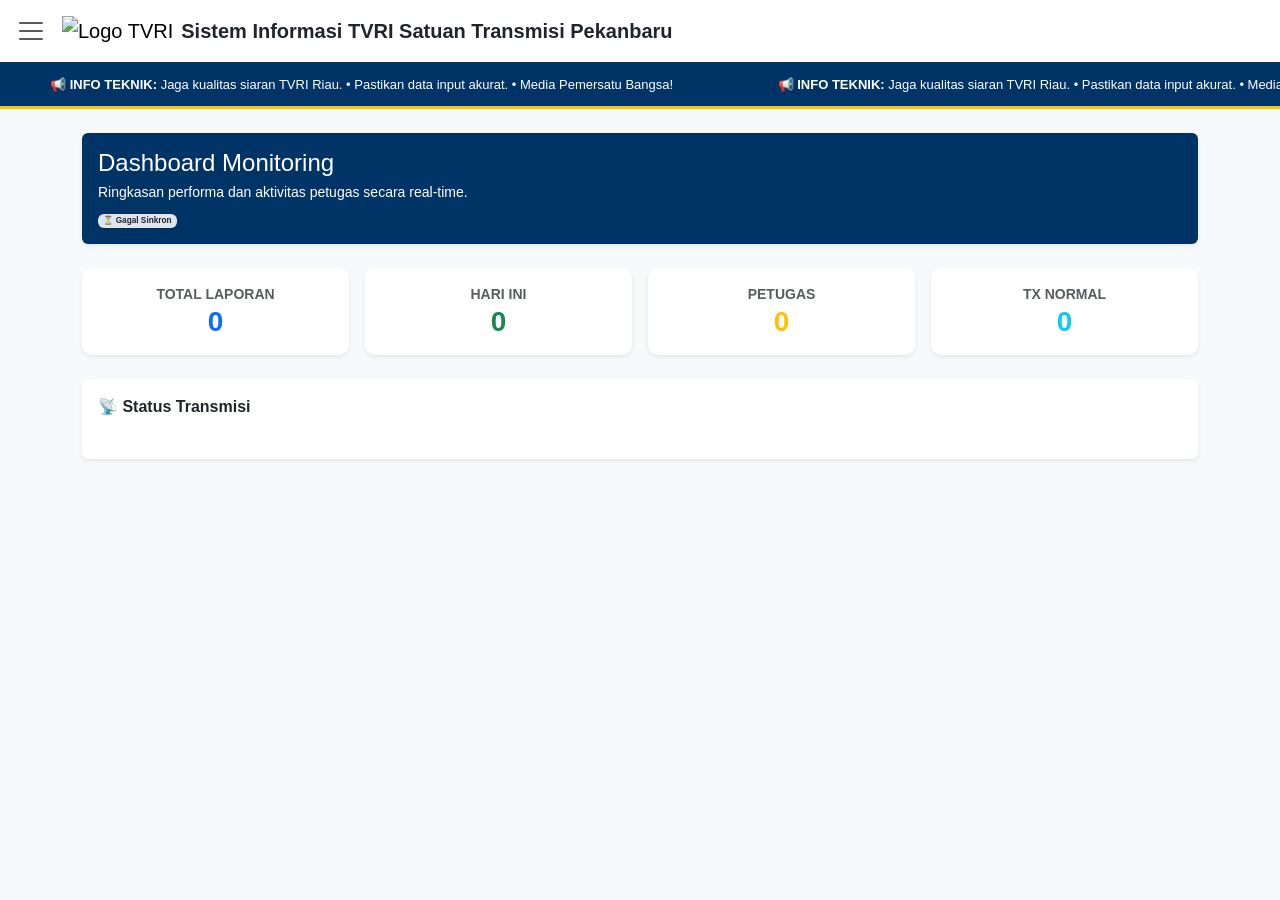
==== index.html @ 0a1f5eb7 "Ikan lele" ====
<!DOCTYPE html>
<html lang="id">
<head>
  <meta charset="UTF-8">
  <meta name="viewport" content="width=device-width, initial-scale=1.0">
  <title>Dashboard - TVRI Riau</title>
  <link href="https://cdn.jsdelivr.net/npm/bootstrap@5.3.0/dist/css/bootstrap.min.css" rel="stylesheet">
  <link rel="stylesheet" href="assets/style.css">
</head>
<body class="bg-light">

  <nav class="navbar navbar-light bg-white shadow-sm sticky-top">
    <div class="container-fluid justify-content-start p-2 px-3">
      <button class="navbar-toggler border-0 p-0 me-3" type="button" data-bs-toggle="offcanvas" data-bs-target="#menuSidebar">
        <span class="navbar-toggler-icon"></span>
      </button>
      <div class="navbar-brand d-flex align-items-center m-0 p-0">
        <img src="https://upload.wikimedia.org/wikipedia/commons/e/e0/TVRI_Riau.svg" alt="Logo TVRI" style="height: 30px;" class="me-2">
        <span class="mb-0 h5 fw-bold text-dark text-wrap">Sistem Informasi TVRI Satuan Transmisi Pekanbaru</span>
      </div>
    </div>
  </nav>

  <div class="ticker-wrapper">
    <div class="ticker-scroll">
      <span class="ticker-item">📢 <strong>INFO TEKNIK:</strong> Jaga kualitas siaran TVRI Riau. • Pastikan data input akurat. • Media Pemersatu Bangsa!</span>
      <span class="ticker-item">📢 <strong>INFO TEKNIK:</strong> Jaga kualitas siaran TVRI Riau. • Pastikan data input akurat. • Media Pemersatu Bangsa!</span>
    </div>
  </div>

  <div id="sidebar-container"></div>

  <div class="modal fade" id="loginModal" tabindex="-1" aria-hidden="true">
  <div class="modal-dialog modal-dialog-centered">
    <div class="modal-content border-0 shadow">
      <div class="modal-header text-white" style="background-color: #003366;">
        <h5 class="modal-title">🔐 Login Admin</h5>
        <button type="button" class="btn-close btn-close-white" data-bs-dismiss="modal"></button>
      </div>
      <div class="modal-body p-4">
        <input type="text" id="inputUser" class="form-control mb-2" placeholder="Username">
        <input type="password" id="inputPass" class="form-control mb-3" placeholder="Password">
        <button onclick="prosesLogin()" class="btn btn-primary w-100">MASUK</button>
      </div>
    </div>
  </div>
</div>

  <div class="container mt-4">
    <div class="card shadow-sm mb-4 border-0">
      <div class="card-body text-white rounded" style="background-color: #003366;">
        <h4 class="mb-1">Dashboard Monitoring</h4>
        <p class="mb-0 small">Ringkasan performa dan aktivitas petugas secara real-time.</p>
        <div class="mt-2" style="font-size: 11px; opacity: 0.9;">
          <span class="badge bg-light text-dark shadow-sm">
            <span id="updateIcon">🔄</span> <span id="lastUpdated">Menghubungkan...</span>
          </span>
        </div>
      </div>
    </div>

    <div class="row g-3 mb-4">
      <div class="col-6 col-md-3">
        <div class="card border-0 shadow-sm p-3 text-center stat-card h-100">
          <small class="text-muted fw-bold">TOTAL LAPORAN</small>
          <h3 class="fw-bold mb-0 text-primary" id="statTotalLaporan">0</h3>
        </div>
      </div>
      <div class="col-6 col-md-3">
        <div class="card border-0 shadow-sm p-3 text-center stat-card h-100" style="border-left-color: #28a745;">
          <small class="text-muted fw-bold">HARI INI</small>
          <h3 class="fw-bold mb-0 text-success" id="statHariIni">0</h3>
        </div>
      </div>
      <div class="col-6 col-md-3">
        <div class="card border-0 shadow-sm p-3 text-center stat-card h-100" style="border-left-color: #ffc107;">
          <small class="text-muted fw-bold">PETUGAS</small>
          <h3 class="fw-bold mb-0 text-warning" id="statTotalPersonel">0</h3>
        </div>
      </div>
      <div class="col-6 col-md-3">
        <div class="card border-0 shadow-sm p-3 text-center stat-card h-100" style="border-left-color: #17a2b8;">
          <small class="text-muted fw-bold">TX NORMAL</small>
          <h3 class="fw-bold mb-0 text-info" id="statEviden">0</h3>
        </div>
      </div>
    </div>

    <div class="fade-container">
      <div id="itemStatus" class="fade-item active">
        <div class="card border-0 shadow-sm mb-4">
          <div class="card-header bg-white fw-bold border-0 pt-3">📡 Status Transmisi</div>
          <div class="card-body">
            <div class="row g-2" id="gridStatusTx"></div>
          </div>
        </div>
      </div>

      <div id="itemRecent" class="fade-item">
        <div class="card border-0 shadow-sm mb-4">
          <div class="card-header bg-white fw-bold border-0 pt-3">🚀 5 Kegiatan Terbaru</div>
          <div class="card-body p-0">
            <ul class="list-group list-group-flush" id="listRecentActivity"></ul>
          </div>
        </div>
      </div>
    </div>
  </div>

  <script src="https://cdn.jsdelivr.net/npm/bootstrap@5.3.0/dist/js/bootstrap.bundle.min.js"></script>
  <script src="assets/script.js"></script>
</body>
</html>
---- assets/style.css ----
/* --- KONSTRUKSI DASAR & WARNA --- */
:root {
  --tvri-blue: #003366;
  --tvri-yellow: #ffc107;
  --sidebar-dark: #0f172a;
  --sidebar-light: #1e293b;
  --text-muted: #94a3b8;
}

body {
  font-family: 'Segoe UI', Tahoma, Geneva, Verdana, sans-serif;
  background-color: #f8f9fa;
}

/* --- SIDEBAR MENU MODERN --- */
#menuSidebar {
  background: linear-gradient(180deg, var(--sidebar-light) 0%, var(--sidebar-dark) 100%);
  width: 260px;
  box-shadow: 4px 0 15px rgba(0,0,0,0.5);
}

.offcanvas-header {
  border-bottom: 1px solid rgba(255, 255, 255, 0.08);
  padding: 20px 25px;
}

.offcanvas-title {
  font-weight: 700;
  letter-spacing: 0.5px;
  color: #ffffff;
}

.menu-modern {
  background: transparent !important;
  color: var(--text-muted) !important;
  border: none !important;
  padding: 12px 18px;
  margin: 4px 15px;
  border-radius: 10px;
  font-weight: 500;
  font-size: 14px;
  display: flex;
  align-items: center;
  gap: 12px;
  text-decoration: none;
  transition: all 0.3s ease;
  cursor: pointer;
}

.menu-modern:hover, .menu-modern.active {
  background: rgba(255, 255, 255, 0.1) !important;
  color: #ffffff !important;
  transform: translateX(8px);
}

.menu-icon {
  font-size: 1.2rem;
}

/* --- TICKER INFO (TEXT BERJALAN) --- */
.ticker-wrapper {
  width: 100%;
  background: var(--tvri-blue);
  color: white;
  overflow: hidden;
  white-space: nowrap;
  padding: 10px 0;
  border-bottom: 3px solid var(--tvri-yellow);
  position: sticky;
  top: 56px;
  z-index: 1020;
}

.ticker-scroll {
  display: inline-block;
  white-space: nowrap;
  animation: ticker-move 40s linear infinite;
}

.ticker-item {
  display: inline-block;
  padding: 0 50px;
  font-size: 13px;
}

@keyframes ticker-move {
  0% { transform: translateX(0); }
  100% { transform: translateX(-50%); }
}

/* --- KARTU STATISTIK & STATUS --- */
.stat-card {
  border-left: 5px solid var(--tvri-blue);
  border-radius: 10px;
  transition: 0.3s;
}

.stat-card:hover {
  transform: translateY(-5px);
  box-shadow: 0 10px 20px rgba(0,0,0,0.1) !important;
}

.site-card {
  border-radius: 12px;
  background: white;
  border: 1px solid #eef0f2;
  transition: 0.3s;
}

.status-badge-on { background-color: #28a745; color: white; }
.status-badge-off { background-color: #dc3545; color: white; }
.status-badge-warn { background-color: var(--tvri-yellow); color: black; }

/* --- TABEL LOG (7 KOLOM) --- */
.table-responsive {
  border-radius: 12px;
  overflow: hidden;
}

.table thead {
  background-color: #f1f5f9;
  text-transform: uppercase;
  font-size: 11px;
  letter-spacing: 0.5px;
}

.btn-eviden {
  font-size: 10px;
  padding: 2px 6px;
  margin: 1px;
  font-weight: bold;
}

/* --- ANIMASI FADE (DASHBOARD) --- */
.fade-container {
  position: relative;
  min-height: 250px;
}

.fade-item {
  position: absolute;
  width: 100%;
  opacity: 0;
  visibility: hidden;
  transition: opacity 0.8s ease-in-out, visibility 0.8s;
}

.fade-item.active {
  opacity: 1;
  visibility: visible;
  position: relative;
}

/* --- RESPONSIVE MOBILE --- */
@media (max-width: 768px) {
  .navbar-brand span {
    font-size: 14px;
  }
  .ticker-item {
    font-size: 11px;
    padding: 0 20px;
  }
}

/* Styling Modal */
.modal-content {
    border-radius: 15px;
}
.modal-header {
    border-radius: 15px 15px 0 0;
}
.form-control:focus {
    border-color: #003366;
    box-shadow: 0 0 0 0.25rem rgba(0, 51, 102, 0.25);
}

/* Warna khusus untuk menu yang aktif */
.menu-modern.active {
    background: rgba(255, 193, 7, 0.2) !important; /* Kuning TVRI */
    border-left: 4px solid #ffc107 !important;
}
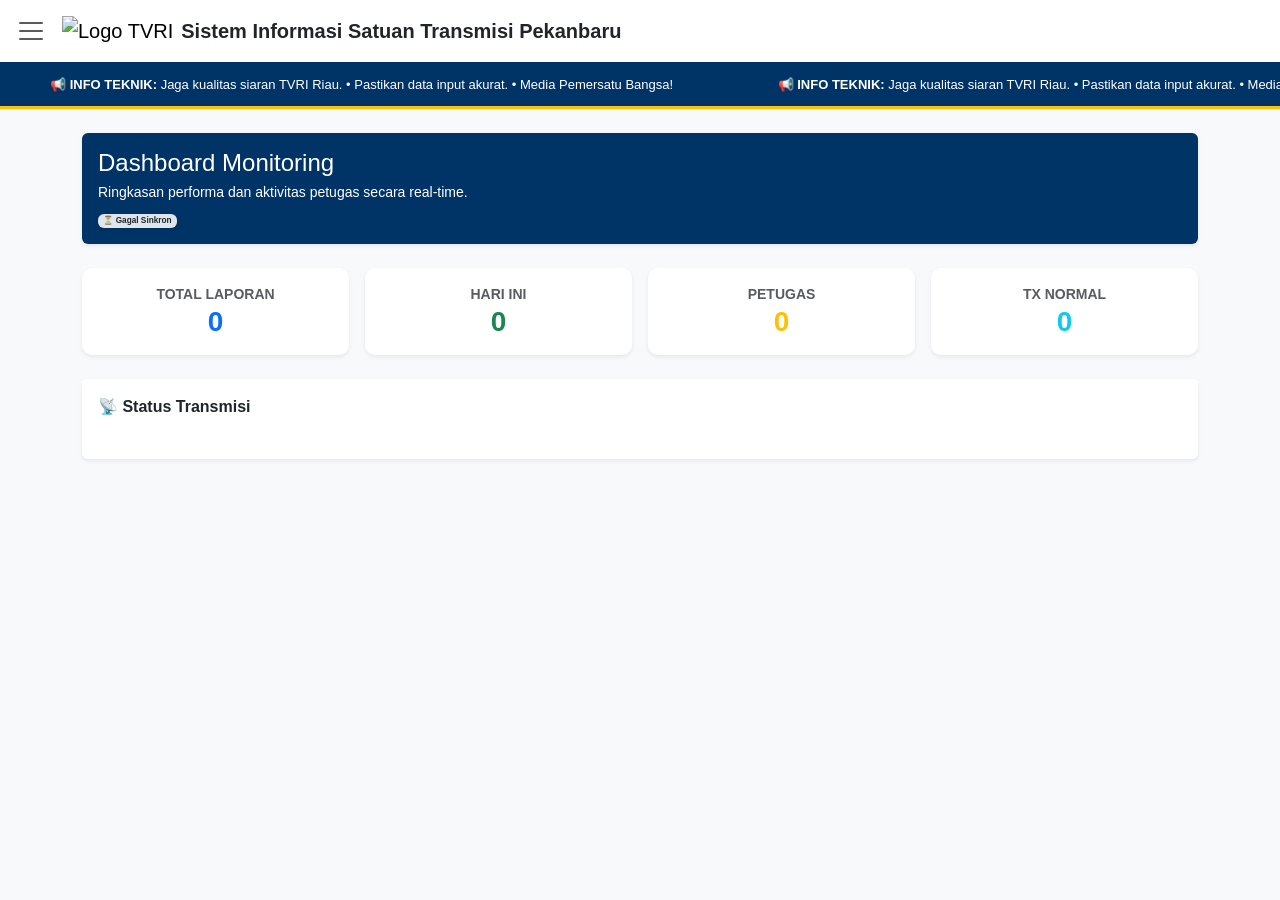
==== commit b798518a: "1" ====
--- a/index.html
+++ b/index.html
@@ -16,7 +16,7 @@
       </button>
       <div class="navbar-brand d-flex align-items-center m-0 p-0">
         <img src="https://upload.wikimedia.org/wikipedia/commons/e/e0/TVRI_Riau.svg" alt="Logo TVRI" style="height: 30px;" class="me-2">
-        <span class="mb-0 h5 fw-bold text-dark text-wrap">Sistem Informasi TVRI Satuan Transmisi Pekanbaru</span>
+        <span class="mb-0 h5 fw-bold text-dark text-wrap">Sistem Informasi Satuan Transmisi Pekanbaru</span>
       </div>
     </div>
   </nav>
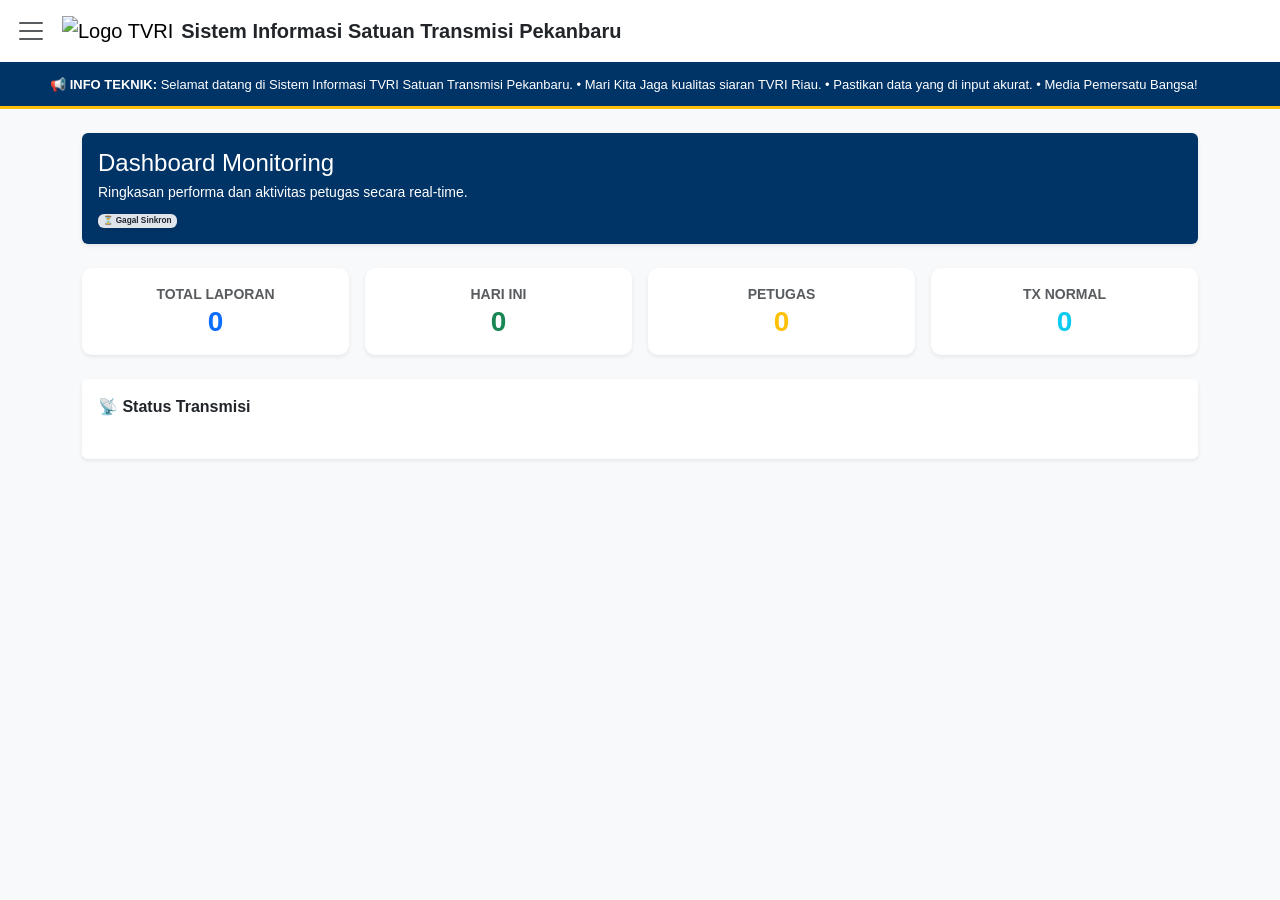
==== commit 6b6a4a55: "Modif Running Text" ====
--- a/index.html
+++ b/index.html
@@ -23,8 +23,8 @@
 
   <div class="ticker-wrapper">
     <div class="ticker-scroll">
-      <span class="ticker-item">📢 <strong>INFO TEKNIK:</strong> Jaga kualitas siaran TVRI Riau. • Pastikan data input akurat. • Media Pemersatu Bangsa!</span>
-      <span class="ticker-item">📢 <strong>INFO TEKNIK:</strong> Jaga kualitas siaran TVRI Riau. • Pastikan data input akurat. • Media Pemersatu Bangsa!</span>
+      <span class="ticker-item">📢 <strong>INFO TEKNIK:</strong> Selamat datang di Sistem Informasi TVRI Satuan Transmisi Pekanbaru. • Mari Kita Jaga kualitas siaran TVRI Riau. • Pastikan data yang di input akurat. • Media Pemersatu Bangsa!</span>
+      <span class="ticker-item">📢 <strong>INFO TEKNIK:</strong> Selamat datang di Sistem Informasi TVRI Satuan Transmisi Pekanbaru. • Mari Kita Jaga kualitas siaran TVRI Riau. • Pastikan data yang di input akurat. • Media Pemersatu Bangsa!</span>
     </div>
   </div>
 
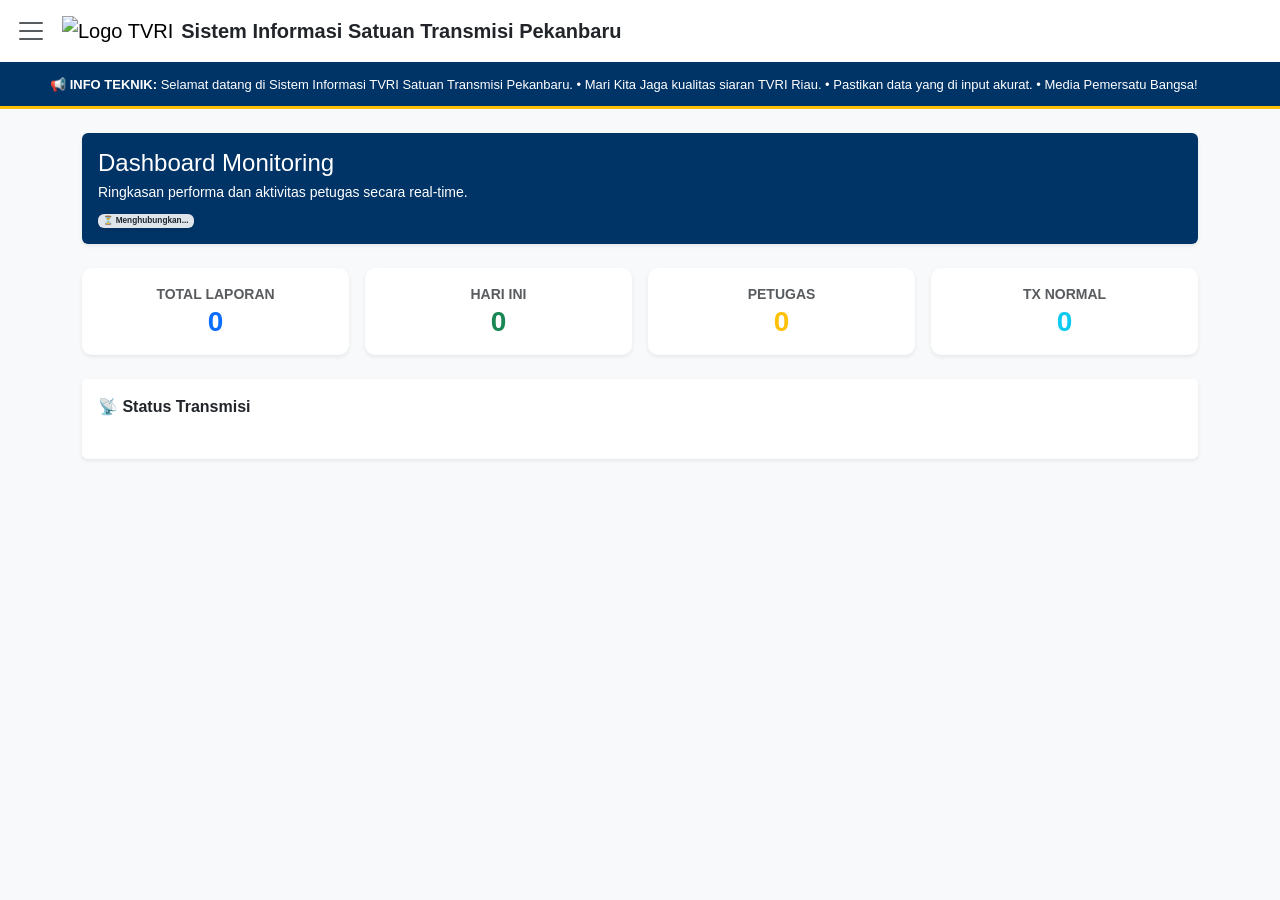
==== commit b63be41a: "Update Baru" ====
--- a/index.html
+++ b/index.html
@@ -29,22 +29,6 @@
   </div>
 
   <div id="sidebar-container"></div>
-
-  <div class="modal fade" id="loginModal" tabindex="-1" aria-hidden="true">
-  <div class="modal-dialog modal-dialog-centered">
-    <div class="modal-content border-0 shadow">
-      <div class="modal-header text-white" style="background-color: #003366;">
-        <h5 class="modal-title">🔐 Login Admin</h5>
-        <button type="button" class="btn-close btn-close-white" data-bs-dismiss="modal"></button>
-      </div>
-      <div class="modal-body p-4">
-        <input type="text" id="inputUser" class="form-control mb-2" placeholder="Username">
-        <input type="password" id="inputPass" class="form-control mb-3" placeholder="Password">
-        <button onclick="prosesLogin()" class="btn btn-primary w-100">MASUK</button>
-      </div>
-    </div>
-  </div>
-</div>
 
   <div class="container mt-4">
     <div class="card shadow-sm mb-4 border-0">
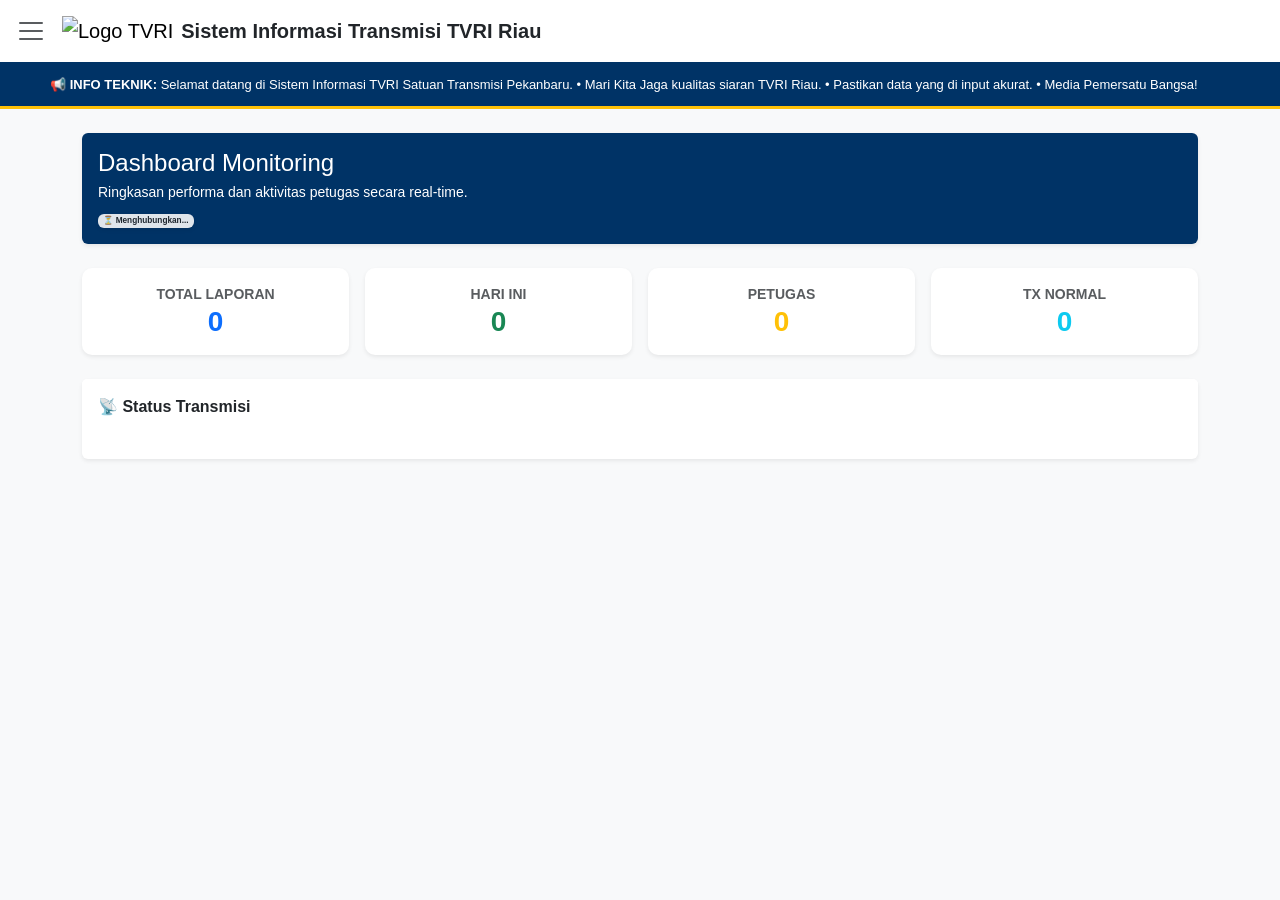
==== commit 24355b2e: "Update Baru 2" ====
--- a/index.html
+++ b/index.html
@@ -16,7 +16,7 @@
       </button>
       <div class="navbar-brand d-flex align-items-center m-0 p-0">
         <img src="https://upload.wikimedia.org/wikipedia/commons/e/e0/TVRI_Riau.svg" alt="Logo TVRI" style="height: 30px;" class="me-2">
-        <span class="mb-0 h5 fw-bold text-dark text-wrap">Sistem Informasi Satuan Transmisi Pekanbaru</span>
+        <span class="mb-0 h5 fw-bold text-dark text-wrap">Sistem Informasi Transmisi TVRI Riau</span>
       </div>
     </div>
   </nav>
--- a/assets/style.css
+++ b/assets/style.css
@@ -178,4 +178,15 @@
 .menu-modern.active {
     background: rgba(255, 193, 7, 0.2) !important; /* Kuning TVRI */
     border-left: 4px solid #ffc107 !important;
+}
+
+.nav-tabs .nav-link {
+    color: #6c757d;
+    transition: 0.3s;
+}
+
+.nav-tabs .nav-link.active {
+    color: #d9534f !important; /* Warna merah khas downtime */
+    background-color: transparent !important;
+    border-bottom: 3px solid #d9534f !important;
 }
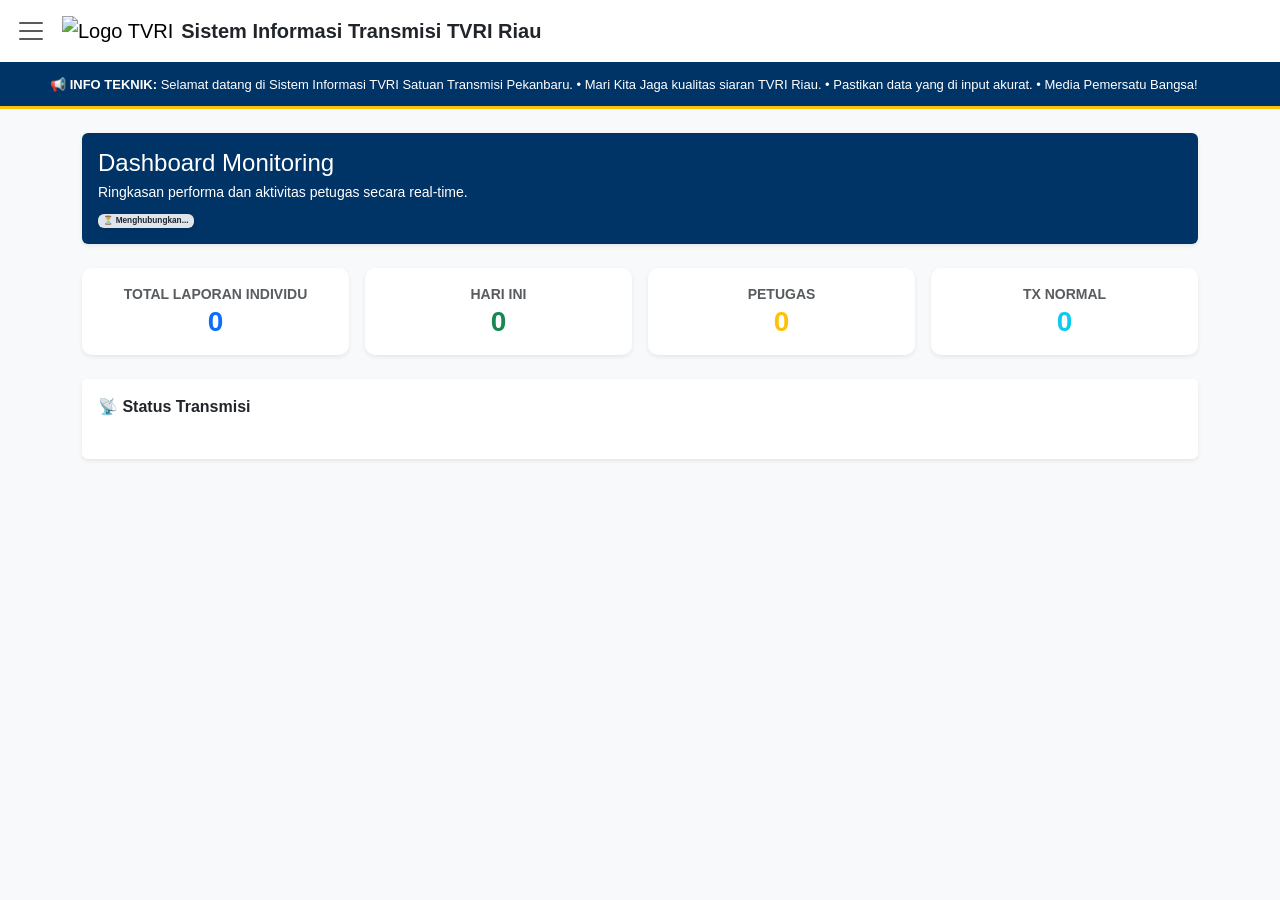
==== commit 367087a8: "Update v1.5" ====
--- a/index.html
+++ b/index.html
@@ -46,7 +46,7 @@
     <div class="row g-3 mb-4">
       <div class="col-6 col-md-3">
         <div class="card border-0 shadow-sm p-3 text-center stat-card h-100">
-          <small class="text-muted fw-bold">TOTAL LAPORAN</small>
+          <small class="text-muted fw-bold">TOTAL LAPORAN INDIVIDU</small>
           <h3 class="fw-bold mb-0 text-primary" id="statTotalLaporan">0</h3>
         </div>
       </div>
@@ -71,25 +71,36 @@
     </div>
 
     <div class="fade-container">
-      <div id="itemStatus" class="fade-item active">
-        <div class="card border-0 shadow-sm mb-4">
-          <div class="card-header bg-white fw-bold border-0 pt-3">📡 Status Transmisi</div>
-          <div class="card-body">
-            <div class="row g-2" id="gridStatusTx"></div>
-          </div>
-        </div>
-      </div>
-
-      <div id="itemRecent" class="fade-item">
-        <div class="card border-0 shadow-sm mb-4">
-          <div class="card-header bg-white fw-bold border-0 pt-3">🚀 5 Kegiatan Terbaru</div>
-          <div class="card-body p-0">
-            <ul class="list-group list-group-flush" id="listRecentActivity"></ul>
-          </div>
-        </div>
+  <div id="itemStatus" class="fade-item active">
+    <div class="card border-0 shadow-sm mb-4">
+      <div class="card-header bg-white fw-bold border-0 pt-3">📡 Status Transmisi</div>
+      <div class="card-body">
+        <div class="row g-2" id="gridStatusTx"></div>
       </div>
     </div>
   </div>
+
+  <div id="itemRecent" class="fade-item">
+    <div class="card border-0 shadow-sm mb-4">
+      <div class="card-header bg-white fw-bold border-0 pt-3">🚀 5 Kegiatan Terbaru</div>
+      <div class="card-body p-0">
+        <ul class="list-group list-group-flush" id="listRecentActivity"></ul>
+      </div>
+    </div>
+  </div>
+
+  <div id="itemDowntimeRecent" class="fade-item">
+  <div class="card border-0 shadow-sm mb-4">
+    <div class="card-header bg-white fw-bold border-0 pt-3 d-flex justify-content-between align-items-center">
+      <span>📉 5 Laporan Downtime Terakhir</span>
+      <a href="downtime.html" class="text-decoration-none small text-danger">Lihat Semua →</a>
+    </div>
+    <div class="card-body p-0">
+      <ul class="list-group list-group-flush" id="listDowntimeRecent">
+        </ul>
+    </div>
+  </div>
+</div>
 
   <script src="https://cdn.jsdelivr.net/npm/bootstrap@5.3.0/dist/js/bootstrap.bundle.min.js"></script>
   <script src="assets/script.js"></script>
--- a/assets/style.css
+++ b/assets/style.css
@@ -189,4 +189,23 @@
     color: #d9534f !important; /* Warna merah khas downtime */
     background-color: transparent !important;
     border-bottom: 3px solid #d9534f !important;
+}
+
+/* Menghilangkan margin bawah ekstra pada tab-content */
+.tab-content {
+    margin-bottom: 0 !important;
+}
+
+/* Mengatur agar tabel punya jarak yang pas (tidak terlalu jauh) */
+.table-responsive {
+    margin-top: 15px !important;
+}
+
+/* Memastikan canvas mengisi kontainer dengan pas */
+canvas {
+    width: 100% !important;
+}
+
+.list-group-item:last-child {
+    border-bottom: 0 !important;
 }
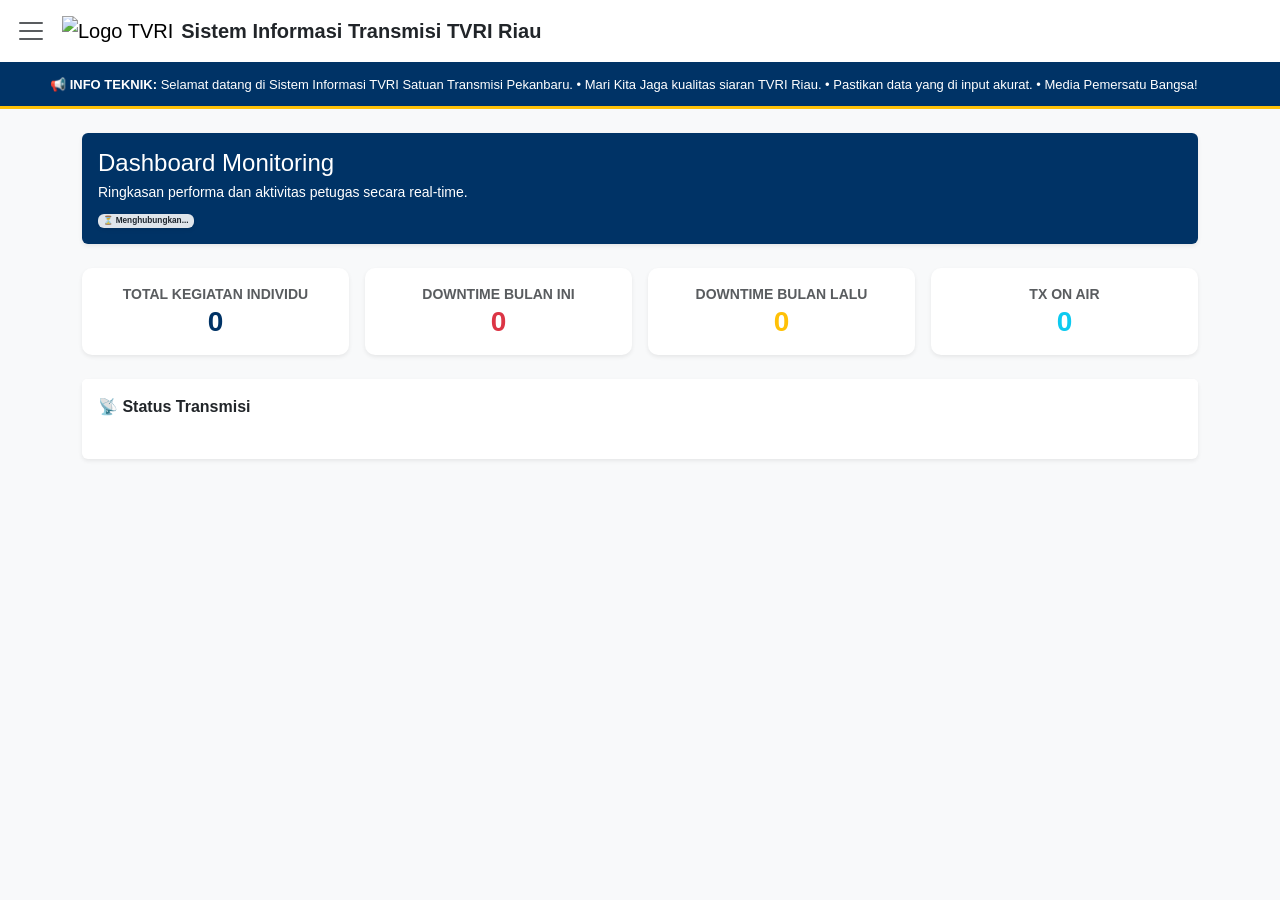
==== commit eedb68f6: "Update v1.6" ====
--- a/index.html
+++ b/index.html
@@ -43,34 +43,37 @@
       </div>
     </div>
 
-    <div class="row g-3 mb-4">
-      <div class="col-6 col-md-3">
-        <div class="card border-0 shadow-sm p-3 text-center stat-card h-100">
-          <small class="text-muted fw-bold">TOTAL LAPORAN INDIVIDU</small>
-          <h3 class="fw-bold mb-0 text-primary" id="statTotalLaporan">0</h3>
-        </div>
-      </div>
-      <div class="col-6 col-md-3">
-        <div class="card border-0 shadow-sm p-3 text-center stat-card h-100" style="border-left-color: #28a745;">
-          <small class="text-muted fw-bold">HARI INI</small>
-          <h3 class="fw-bold mb-0 text-success" id="statHariIni">0</h3>
-        </div>
-      </div>
-      <div class="col-6 col-md-3">
-        <div class="card border-0 shadow-sm p-3 text-center stat-card h-100" style="border-left-color: #ffc107;">
-          <small class="text-muted fw-bold">PETUGAS</small>
-          <h3 class="fw-bold mb-0 text-warning" id="statTotalPersonel">0</h3>
-        </div>
-      </div>
-      <div class="col-6 col-md-3">
-        <div class="card border-0 shadow-sm p-3 text-center stat-card h-100" style="border-left-color: #17a2b8;">
-          <small class="text-muted fw-bold">TX NORMAL</small>
-          <h3 class="fw-bold mb-0 text-info" id="statEviden">0</h3>
-        </div>
-      </div>
+  <div class="row g-3 mb-4">
+  <div class="col-6 col-md-3">
+    <div class="card border-0 shadow-sm p-3 text-center stat-card h-100" style="border-left-color: #003366;">
+      <small class="text-muted fw-bold">TOTAL KEGIATAN INDIVIDU</small>
+      <h3 class="fw-bold mb-0" id="statTotalLaporan" style="color: #003366;">0</h3>
     </div>
+  </div>
 
-    <div class="fade-container">
+  <div class="col-6 col-md-3">
+    <div class="card border-0 shadow-sm p-3 text-center stat-card h-100" style="border-left-color: #d9534f;">
+      <small class="text-muted fw-bold">DOWNTIME BULAN INI</small>
+      <h3 class="fw-bold mb-0 text-danger" id="statTotalHariIni">0</h3>
+    </div>
+  </div>
+
+  <div class="col-6 col-md-3">
+    <div class="card border-0 shadow-sm p-3 text-center stat-card h-100" style="border-left-color: #ffc107;">
+      <small class="text-muted fw-bold">DOWNTIME BULAN LALU</small>
+      <h3 class="fw-bold mb-0 text-warning" id="statTotalPersonel">0</h3>
+    </div>
+  </div>
+
+  <div class="col-6 col-md-3">
+    <div class="card border-0 shadow-sm p-3 text-center stat-card h-100" style="border-left-color: #17a2b8;">
+      <small class="text-muted fw-bold">TX ON AIR</small>
+      <h3 class="fw-bold mb-0 text-info" id="statEviden">0</h3>
+    </div>
+  </div>
+</div>
+
+<div class="fade-container">
   <div id="itemStatus" class="fade-item active">
     <div class="card border-0 shadow-sm mb-4">
       <div class="card-header bg-white fw-bold border-0 pt-3">📡 Status Transmisi</div>
@@ -90,14 +93,14 @@
   </div>
 
   <div id="itemDowntimeRecent" class="fade-item">
-  <div class="card border-0 shadow-sm mb-4">
-    <div class="card-header bg-white fw-bold border-0 pt-3 d-flex justify-content-between align-items-center">
-      <span>📉 5 Laporan Downtime Terakhir</span>
-      <a href="downtime.html" class="text-decoration-none small text-danger">Lihat Semua →</a>
-    </div>
-    <div class="card-body p-0">
-      <ul class="list-group list-group-flush" id="listDowntimeRecent">
-        </ul>
+    <div class="card border-0 shadow-sm mb-4">
+      <div class="card-header bg-white fw-bold border-0 pt-3 d-flex justify-content-between align-items-center">
+        <span>📉 5 Laporan Downtime Terakhir</span>
+        <a href="downtime.html" class="text-decoration-none small text-danger">Lihat Semua →</a>
+      </div>
+      <div class="card-body p-0">
+        <ul class="list-group list-group-flush" id="listDowntimeRecent"></ul>
+      </div>
     </div>
   </div>
 </div>
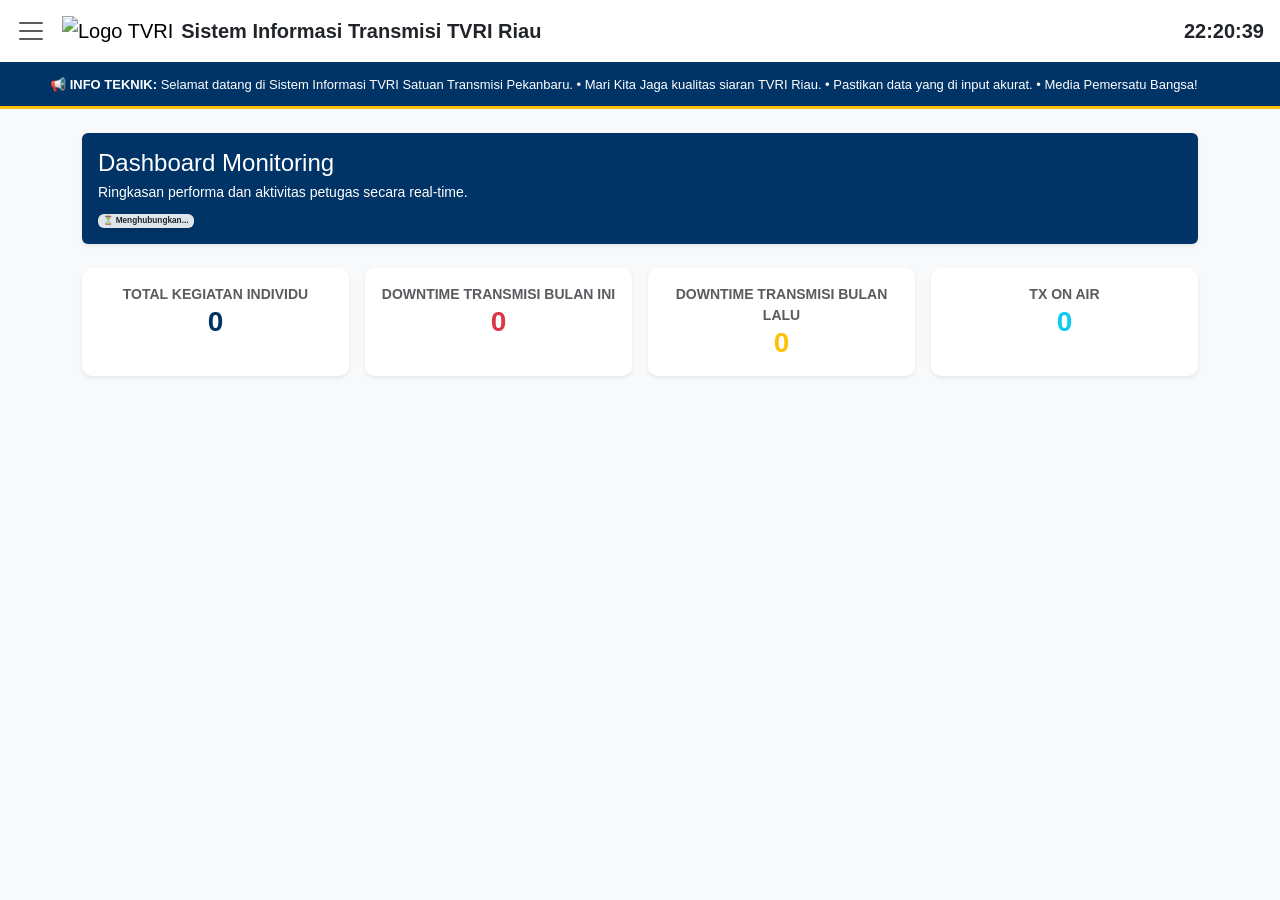
==== commit ad6d23a6: "Update V2" ====
--- a/index.html
+++ b/index.html
@@ -5,21 +5,26 @@
   <meta name="viewport" content="width=device-width, initial-scale=1.0">
   <title>Dashboard - TVRI Riau</title>
   <link href="https://cdn.jsdelivr.net/npm/bootstrap@5.3.0/dist/css/bootstrap.min.css" rel="stylesheet">
+  <link rel="stylesheet" href="https://cdn.jsdelivr.net/npm/bootstrap-icons@1.11.1/font/bootstrap-icons.css">
   <link rel="stylesheet" href="assets/style.css">
 </head>
 <body class="bg-light">
 
   <nav class="navbar navbar-light bg-white shadow-sm sticky-top">
-    <div class="container-fluid justify-content-start p-2 px-3">
-      <button class="navbar-toggler border-0 p-0 me-3" type="button" data-bs-toggle="offcanvas" data-bs-target="#menuSidebar">
-        <span class="navbar-toggler-icon"></span>
-      </button>
-      <div class="navbar-brand d-flex align-items-center m-0 p-0">
-        <img src="https://upload.wikimedia.org/wikipedia/commons/e/e0/TVRI_Riau.svg" alt="Logo TVRI" style="height: 30px;" class="me-2">
-        <span class="mb-0 h5 fw-bold text-dark text-wrap">Sistem Informasi Transmisi TVRI Riau</span>
-      </div>
+  <div class="container-fluid justify-content-start p-2 px-3">
+    <button class="navbar-toggler border-0 p-0 me-3" type="button" data-bs-toggle="offcanvas" data-bs-target="#menuSidebar">
+      <span class="navbar-toggler-icon"></span>
+    </button>
+    <div class="navbar-brand d-flex align-items-center m-0 p-0">
+      <img src="https://upload.wikimedia.org/wikipedia/commons/e/e0/TVRI_Riau.svg" alt="Logo TVRI" style="height: 30px;" class="me-2">
+      <span class="mb-0 h5 fw-bold text-dark text-wrap">Sistem Informasi Transmisi TVRI Riau</span>
     </div>
-  </nav>
+
+    <div id="realtimeClock" class="ms-auto h5 fw-bold text-dark d-none d-md-block mb-0">
+    00:00:00
+    </div>
+  </div>
+</nav>
 
   <div class="ticker-wrapper">
     <div class="ticker-scroll">
@@ -53,14 +58,14 @@
 
   <div class="col-6 col-md-3">
     <div class="card border-0 shadow-sm p-3 text-center stat-card h-100" style="border-left-color: #d9534f;">
-      <small class="text-muted fw-bold">DOWNTIME BULAN INI</small>
+      <small class="text-muted fw-bold">DOWNTIME TRANSMISI BULAN INI</small>
       <h3 class="fw-bold mb-0 text-danger" id="statTotalHariIni">0</h3>
     </div>
   </div>
 
   <div class="col-6 col-md-3">
     <div class="card border-0 shadow-sm p-3 text-center stat-card h-100" style="border-left-color: #ffc107;">
-      <small class="text-muted fw-bold">DOWNTIME BULAN LALU</small>
+      <small class="text-muted fw-bold">DOWNTIME TRANSMISI BULAN LALU</small>
       <h3 class="fw-bold mb-0 text-warning" id="statTotalPersonel">0</h3>
     </div>
   </div>
@@ -74,7 +79,7 @@
 </div>
 
 <div class="fade-container">
-  <div id="itemStatus" class="fade-item active">
+  <div id="slideStatus" class="fade-item active"> 
     <div class="card border-0 shadow-sm mb-4">
       <div class="card-header bg-white fw-bold border-0 pt-3">📡 Status Transmisi</div>
       <div class="card-body">
@@ -83,7 +88,7 @@
     </div>
   </div>
 
-  <div id="itemRecent" class="fade-item">
+  <div id="slideKegiatan" class="fade-item d-none"> 
     <div class="card border-0 shadow-sm mb-4">
       <div class="card-header bg-white fw-bold border-0 pt-3">🚀 5 Kegiatan Terbaru</div>
       <div class="card-body p-0">
@@ -92,14 +97,14 @@
     </div>
   </div>
 
-  <div id="itemDowntimeRecent" class="fade-item">
+  <div id="slideDowntime" class="fade-item d-none"> 
     <div class="card border-0 shadow-sm mb-4">
       <div class="card-header bg-white fw-bold border-0 pt-3 d-flex justify-content-between align-items-center">
         <span>📉 5 Laporan Downtime Terakhir</span>
         <a href="downtime.html" class="text-decoration-none small text-danger">Lihat Semua →</a>
       </div>
       <div class="card-body p-0">
-        <ul class="list-group list-group-flush" id="listDowntimeRecent"></ul>
+        <ul class="list-group list-group-flush" id="listRecentDowntime"></ul> 
       </div>
     </div>
   </div>
--- a/assets/style.css
+++ b/assets/style.css
@@ -132,23 +132,27 @@
 }
 
 /* --- ANIMASI FADE (DASHBOARD) --- */
+/* Container Utama */
 .fade-container {
-  position: relative;
-  min-height: 250px;
-}
-
+    position: relative;
+    min-height: 350px; /* Sesuaikan dengan tinggi card rata-rata */
+}
+
+/* Base Style untuk Item Slide */
 .fade-item {
-  position: absolute;
-  width: 100%;
-  opacity: 0;
-  visibility: hidden;
-  transition: opacity 0.8s ease-in-out, visibility 0.8s;
-}
-
+    opacity: 0;
+    transition: opacity 0.8s ease-in-out; /* Durasi fade 0.8 detik */
+    display: none;
+}
+
+/* Saat elemen tampil di layar */
+.fade-item.show-flex {
+    display: block !important;
+}
+
+/* Saat animasi fade-in berjalan */
 .fade-item.active {
-  opacity: 1;
-  visibility: visible;
-  position: relative;
+    opacity: 1;
 }
 
 /* --- RESPONSIVE MOBILE --- */
